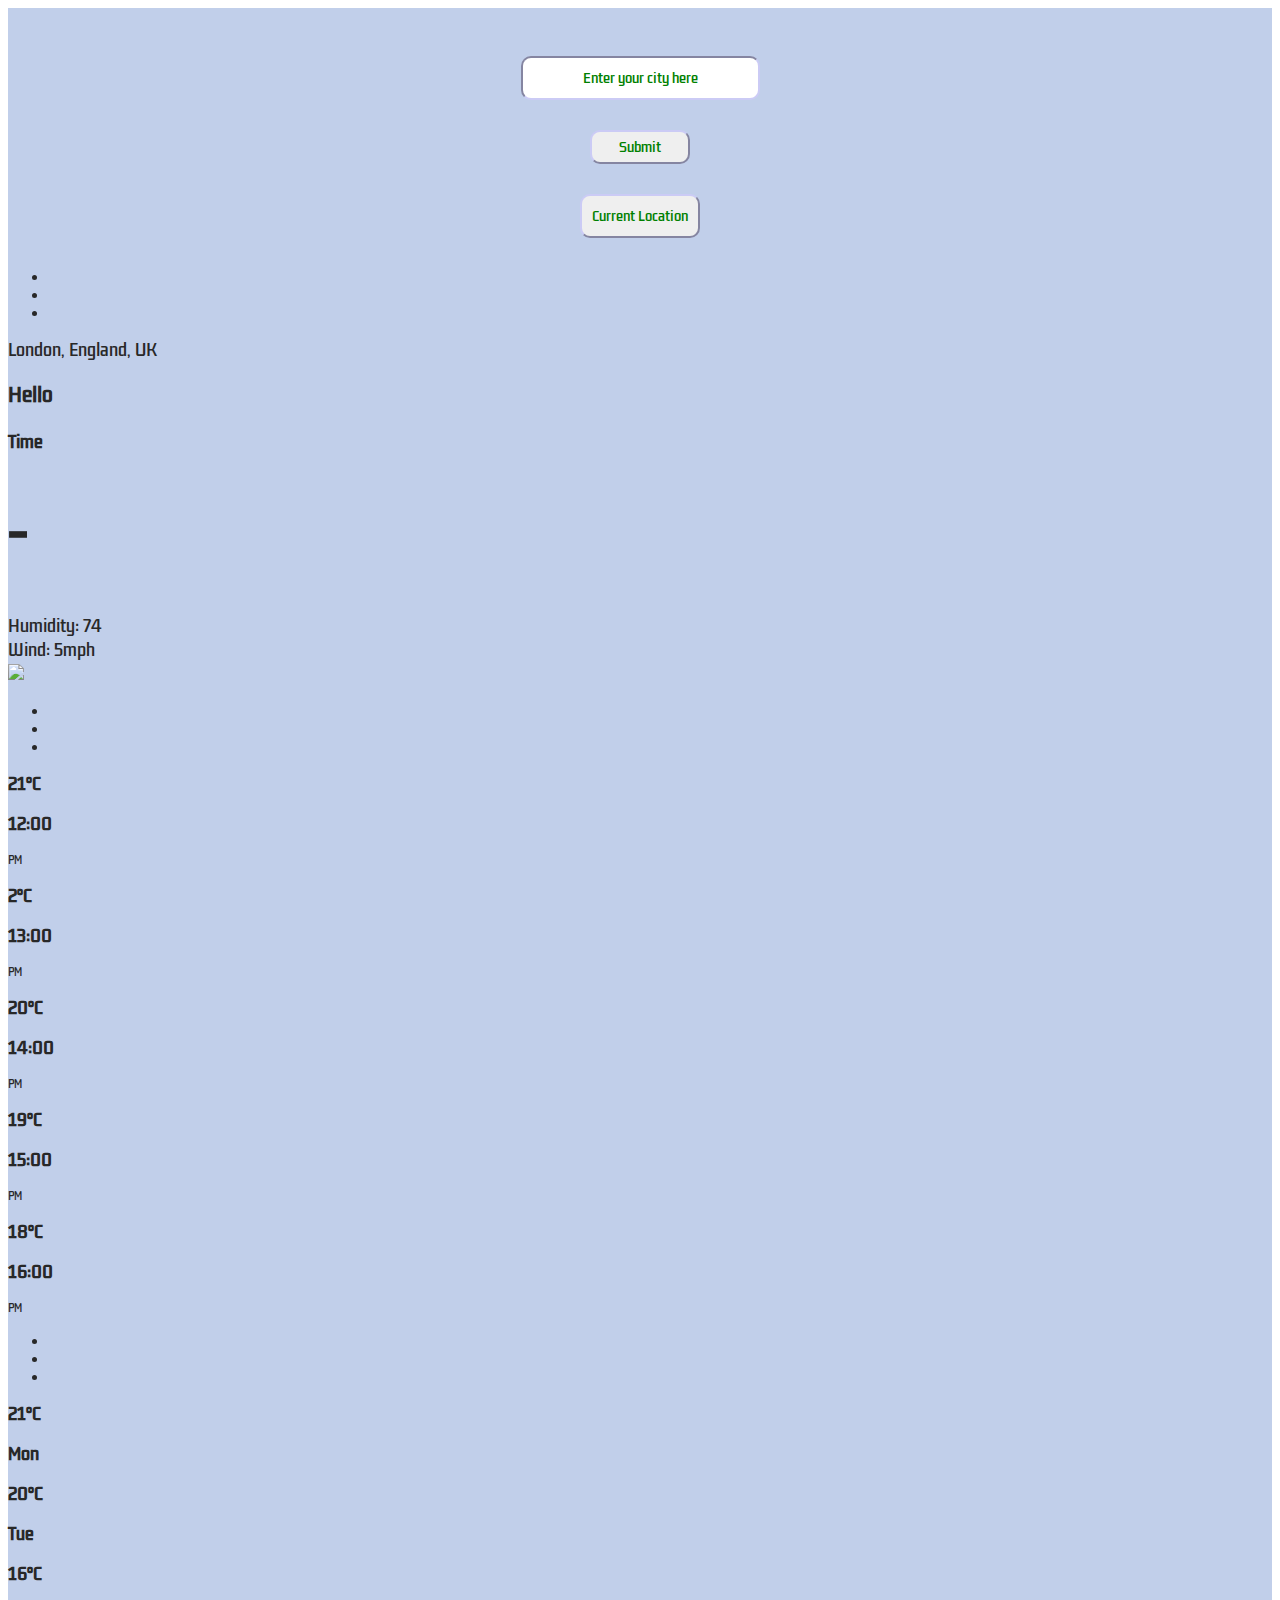
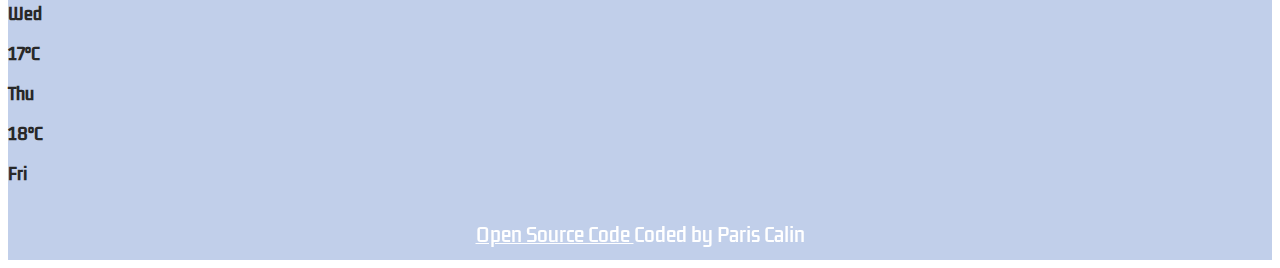
==== index.html @ 42c54b2b "Colour Update" ====
<!DOCTYPE html>
<html lang="en">
<head>
    <script src="https://cdn.jsdelivr.net/npm/axios/dist/axios.min.js"></script>
    <meta charset="UTF-8">
    <meta http-equiv="X-UA-Compatible" content="IE=edge">
    <meta name="viewport" content="width=device-width, initial-scale=1.0">
    <title>Document</title>
    <script src="https://kit.fontawesome.com/df0503a546.js" crossorigin="anonymous"></script>
    <link
      href="https://cdn.jsdelivr.net/npm/bootstrap@5.2.0-beta1/dist/css/bootstrap.min.css"
      rel="stylesheet"
      integrity="sha384-0evHe/X+R7YkIZDRvuzKMRqM+OrBnVFBL6DOitfPri4tjfHxaWutUpFmBp4vmVor"
      crossorigin="anonymous"
    />
    <link rel="preconnect" href="https://fonts.googleapis.com">
<link rel="preconnect" href="https://fonts.gstatic.com" crossorigin>
<link href="https://fonts.googleapis.com/css2?family=Kdam+Thmor+Pro&display=swap" rel="stylesheet">

</head>
<link rel="stylesheet" href="src/styles.css" />
<body></body>
    <section class="vh-100";></br>
        <form>
          <input type="text" 
          id="city-input"
           placeholder="Enter your city here"/> 
        <input type="submit"
        id="submit"
        value="Submit">

        </form>
        
        <input type="submit"
        id="current-location"
        value="Current Location">



        <video autoplay muted loop id="myVideo">
            <source src="media/cloudy-sky.mp4" type="video/mp4">
          </video>

        <div class="container py-500 h-100">   
          <div class="row d-flex justify-content-center align-items-center h-100";>
            <div class="col-md-9 col-lg-7 col-xl-5">
              <div class="card mb-4 gradient-custom" style="border-radius: 25px;">
                <div class="card-body p-4">
      
                  <div id="demo1" class="carousel slide" data-ride="carousel">
                    <!-- Indicators -->
                    <ul class="carousel-indicators mb-0">
                      <li data-target="#demo1" data-slide-to="0" class="active"></li>
                      <li data-target="#demo1" data-slide-to="1"></li>
                      <li data-target="#demo1" data-slide-to="2"></li>
                    </ul>
                    <!-- Carousel inner -->
                    <div class="carousel-inner">
                      <div class="carousel-item active">
                        <div class="d-flex justify-content-between mb-4 pb-2">
                          <div>
                            <p id="current-city"> London, England, UK</p>
                            <h3>Hello</h3>
                            <h4>Time</h4>
                            <h2 class="temperature">-</h2>
                        
 
                              <div> Humidity: <span id="humidity">74</span></br>
                                Wind: <span id = "wind">5</span>mph</span>
                              </div>
                            
                            
                          </div>
                          <div>
                            <img src="https://mdbcdn.b-cdn.net/img/Photos/new-templates/bootstrap-weather/ilu3.webp"
                              width="150px">
                          </div>
                        </div>
                      </div>
                    </div>
                  </div>
      
                </div>
              </div>
      
              <div class="card mb-4" style="border-radius: 25px;">
                <div class="card-body p-4">
      
                  <div id="demo2" class="carousel slide" data-ride="carousel">
                    <!-- Indicators -->
                    <ul class="carousel-indicators mb-0">
                      <li data-target="#demo2" data-slide-to="0"></li>
                      <li data-target="#demo2" data-slide-to="1" class="active"></li>
                      <li data-target="#demo2" data-slide-to="2"></li>
                    </ul>
                    <!-- Carousel inner -->
                    <div class="carousel-inner">
                      <div class="carousel-item active">
                        <div class="d-flex justify-content-around text-center mb-4 pb-3 pt-2">
                          <div class="flex-column">
                            <p class="small"><strong>21°C</strong></p>
                            <i class="fas fa-sun fa-2x mb-3" style="color: #ddd;"></i>
                            <p class="mb-0"><strong>12:00</strong></p>
                            <p class="mb-0 text-muted" style="font-size: .65rem;">PM</p>
                          </div>
                          <div class="flex-column">
                            <p class="small"><strong>2°C</strong></p>
                            <i class="fas fa-sun fa-2x mb-3" style="color: #ddd;"></i>
                            <p class="mb-0"><strong>13:00</strong></p>
                            <p class="mb-0 text-muted" style="font-size: .65rem;">PM</p>
                          </div>
                          <div class="flex-column">
                            <p class="small"><strong>20°C</strong></p>
                            <i class="fas fa-cloud fa-2x mb-3" style="color: #ddd;"></i>
                            <p class="mb-0"><strong>14:00</strong></p>
                            <p class="mb-0 text-muted" style="font-size: .65rem;">PM</p>
                          </div>
                          <div class="flex-column">
                            <p class="small"><strong>19°C</strong></p>
                            <i class="fas fa-cloud fa-2x mb-3" style="color: #ddd;"></i>
                            <p class="mb-0"><strong>15:00</strong></p>
                            <p class="mb-0 text-muted" style="font-size: .65rem;">PM</p>
                          </div>
                          <div class="flex-column">
                            <p class="small"><strong>18°C</strong></p>
                            <i class="fas fa-cloud-showers-heavy fa-2x mb-3" style="color: #ddd;"></i>
                            <p class="mb-0"><strong>16:00</strong></p>
                            <p class="mb-0 text-muted" style="font-size: .65rem;">PM</p>
                          </div>
                        </div>
                      </div>
                    </div>
                  </div>
      
                </div>
              </div>
      
              <div class="card" style="border-radius: 25px;">
                <div class="card-body p-4">
      
                  <div id="demo3" class="carousel slide" data-ride="carousel">
                    <!-- Indicators -->
                    <ul class="carousel-indicators mb-0">
                      <li data-target="#demo3" data-slide-to="0"></li>
                      <li data-target="#demo3" data-slide-to="1"></li>
                      <li data-target="#demo3" data-slide-to="2" class="active"></li>
                    </ul>
                    <!-- Carousel inner -->
                    <div class="carousel-inner">
                      <div class="carousel-item active">
                        <div class="d-flex justify-content-around text-center mb-4 pb-3 pt-2">
                          <div class="flex-column">
                            <p class="small"><strong>21°C</strong></p>
                            <i class="fas fa-sun fa-2x mb-3" style="color: #ddd;"></i>
                            <p class="mb-0"><strong>Mon</strong></p>
                          </div>
                          <div class="flex-column">
                            <p class="small"><strong>20°C</strong></p>
                            <i class="fas fa-sun fa-2x mb-3" style="color: #ddd;"></i>
                            <p class="mb-0"><strong>Tue</strong></p>
                          </div>
                          <div class="flex-column">
                            <p class="small"><strong>16°C</strong></p>
                            <i class="fas fa-cloud fa-2x mb-3" style="color: #ddd;"></i>
                            <p class="mb-0"><strong>Wed</strong></p>
                          </div>
                          <div class="flex-column">
                            <p class="small"><strong>17°C</strong></p>
                            <i class="fas fa-cloud fa-2x mb-3" style="color: #ddd;"></i>
                            <p class="mb-0"><strong>Thu</strong></p>
                          </div>
                          <div class="flex-column">
                            <p class="small"><strong>18°C</strong></p>
                            <i class="fas fa-cloud-showers-heavy fa-2x mb-3" style="color: #ddd;"></i>
                            <p class="mb-0"><strong>Fri</strong></p>
                          </div>
                        </div>
                      </div>
                    </div>
                  </div>
      
                </div>
              </div>
      
            </div>
          </div>
      
        </div></br>
        <footer><a class="open-source" href="https://github.com/parisdoescoding/Weather-app/commit/62700d6364c47e48e77ffabb951afa82d69f8135">Open Source Code </a>Coded by Paris Calin</footer>
    </section>
    <link rel="javascript" href="src/index.js" />
</body>
</html>
---- src/styles.css ----
input {
    display: block;
    padding: 10px;
    margin: 0 auto;
    border-color: rgb(203, 203, 245);
    border-radius: 10px;
    margin-top: 30px;
    z-index: 9999;
    position: relative;
    text-align: center;
    font-family: "Kdam Thmor Pro", sans-serif;
  }
  
  #current-location {
    display: block;
    position: center;
    border-radius: 10px;
    border-color: rgb(203, 203, 245);
    padding: 10px;
    margin-bottom: 30px;
    color: green;
  }
  
  ::placeholder {
    color: green;
  }
  .vh-100 {
    background-color: #c1cfea;
  }
  
  .row {
    color: #282828;
  }
  
  h2 {
    font-size: 50px;
  }
  
  #celcius {
    font-size: 20px;
  }
  
  #farenheit {
    font-size: 20px;
  }
  
  #submit {
    padding: 5px;
    margin-bottom: 20px;
    border-radius: 10px;
    border-color: rgb(203, 203, 245);
    width: 100px;
    color: green;
  }
  footer {
    display: block;
    margin: 0 auto;
    margin-top: 0px;
    z-index: 9999;
    position: relative;
    text-align: center;
    padding-bottom: 10px;
    color: white;
    font-size: larger;
    font-family: "Kdam Thmor Pro", sans-serif;
  }
  #myVideo {
    position: fixed;
    right: 0;
    bottom: 0;
    min-width: 100%;
    min-height: 100%;
  }
  
  .carousel-inner {
    font-family: "Kdam Thmor Pro", sans-serif;
  }
 .open-source {
   color: white;
 } 
 a:hover {
  color: red;
  transition: 2s;
}
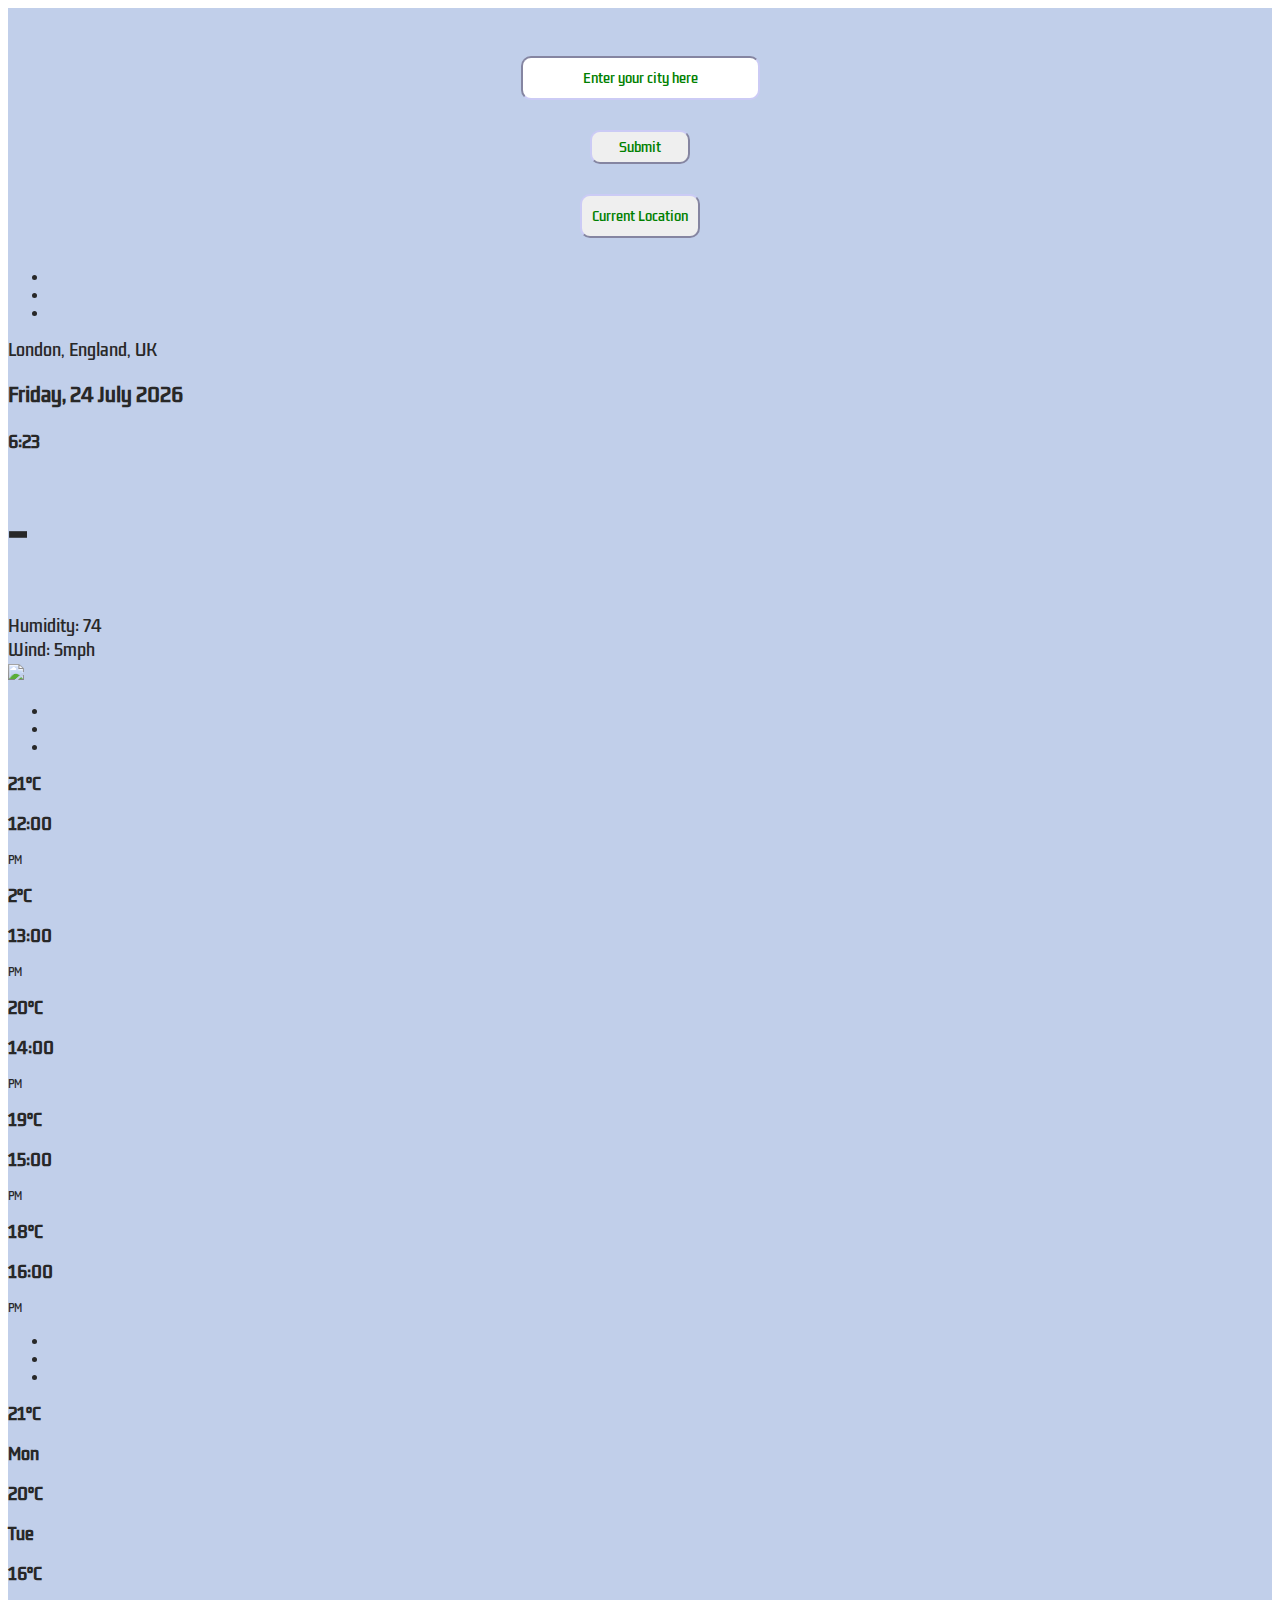
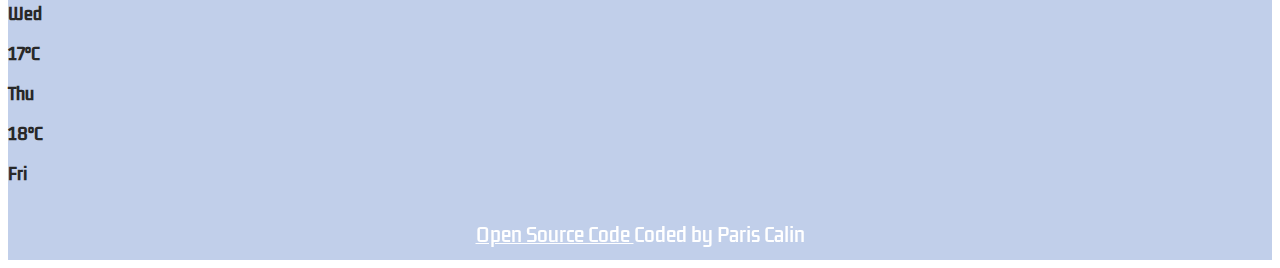
==== commit 03c5f372: "Updating JS location" ====
--- a/index.html
+++ b/index.html
@@ -73,7 +73,8 @@
                           </div>
                           <div>
                             <img src="https://mdbcdn.b-cdn.net/img/Photos/new-templates/bootstrap-weather/ilu3.webp"
-                              width="150px">
+                              width="150px"
+                              id="icon">
                           </div>
                         </div>
                       </div>
@@ -189,6 +190,7 @@
         <footer><a class="open-source" href="https://github.com/parisdoescoding/Weather-app/commit/62700d6364c47e48e77ffabb951afa82d69f8135">Open Source Code </a>Coded by Paris Calin</footer>
     </section>
     <link rel="javascript" href="src/index.js" />
+    <script src="src/index.js"></script>
 </body>
 </html>
 
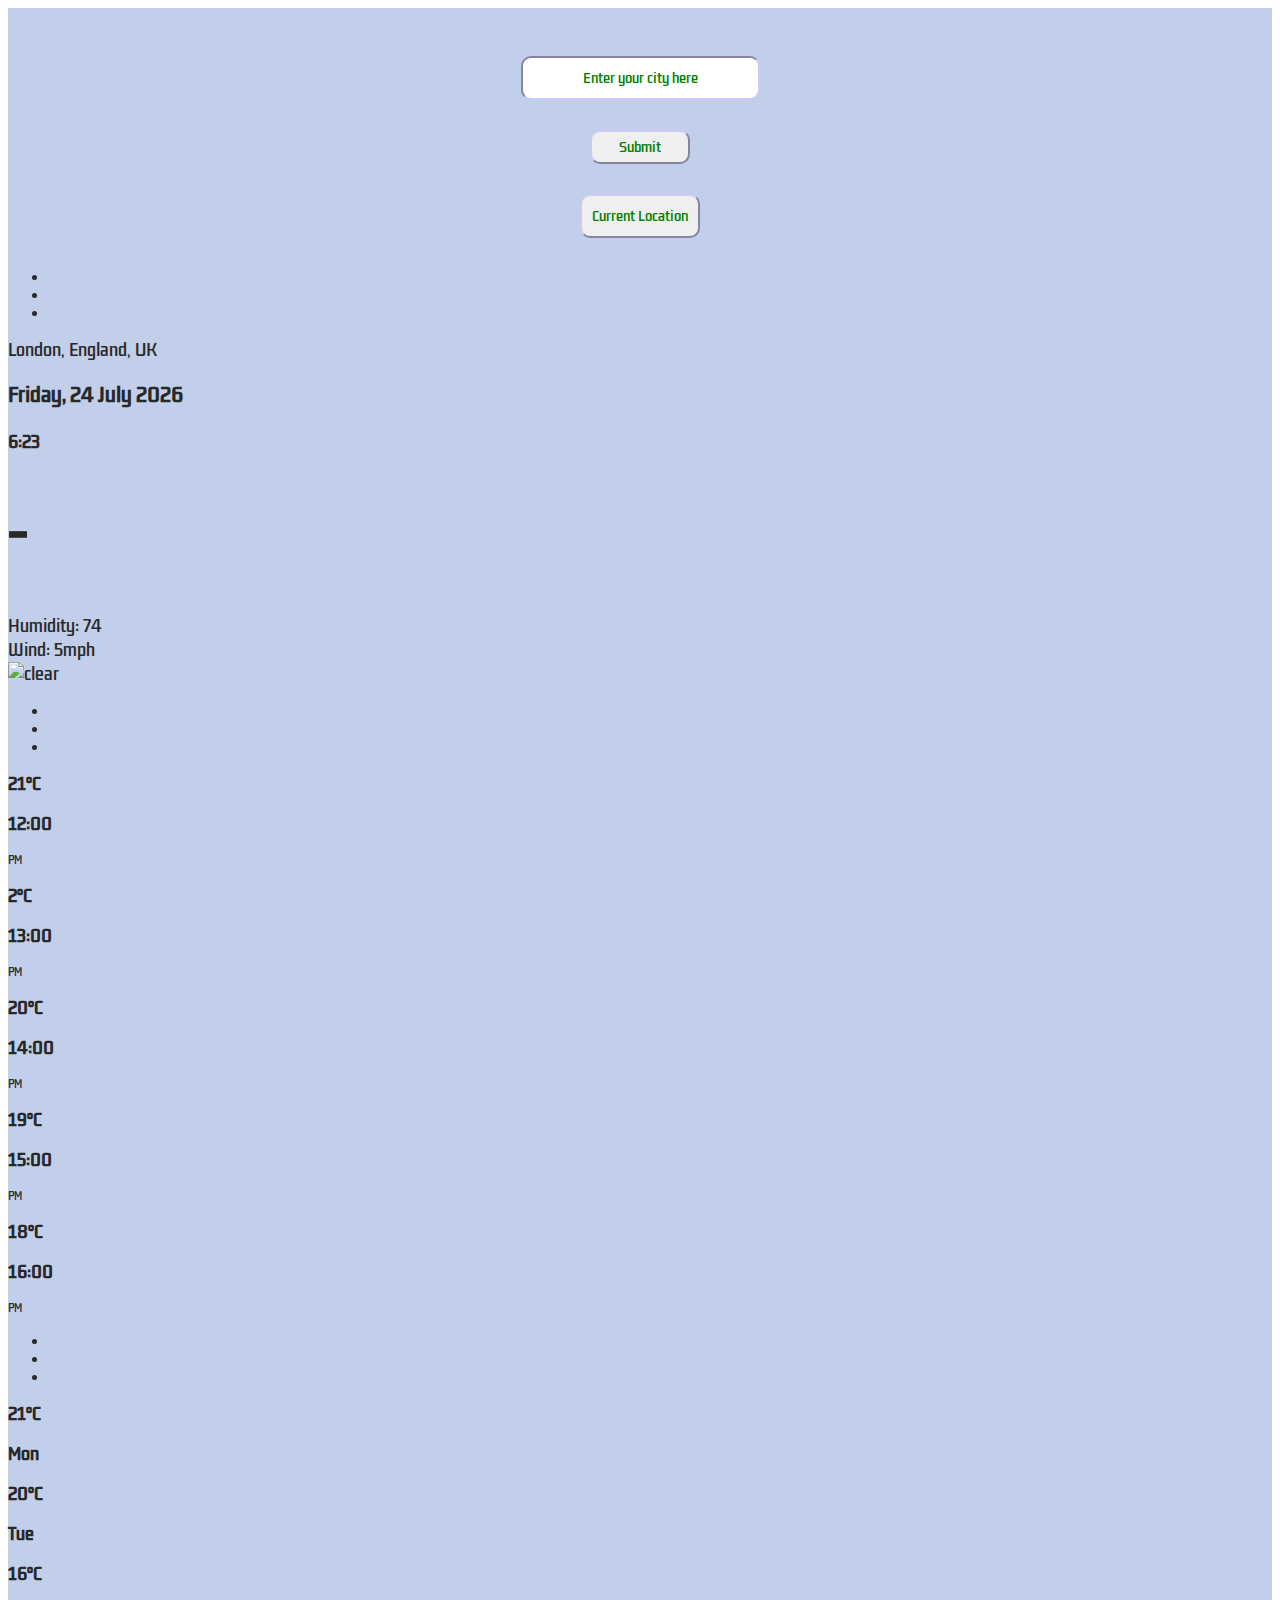
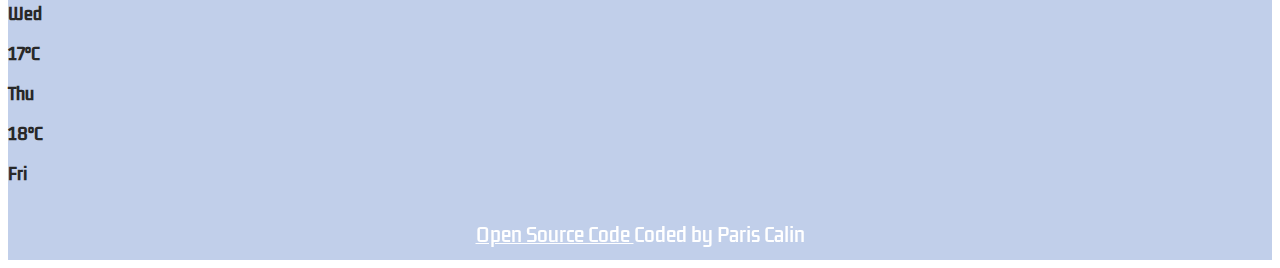
==== commit cc9250b9: "fixed icon issue" ====
--- a/index.html
+++ b/index.html
@@ -72,7 +72,8 @@
                             
                           </div>
                           <div>
-                            <img src="https://mdbcdn.b-cdn.net/img/Photos/new-templates/bootstrap-weather/ilu3.webp"
+                            <img src="https://ssl.gstatic.com/onebox/weather/64/sunny.png"
+                              alt="clear"
                               width="150px"
                               id="icon">
                           </div>
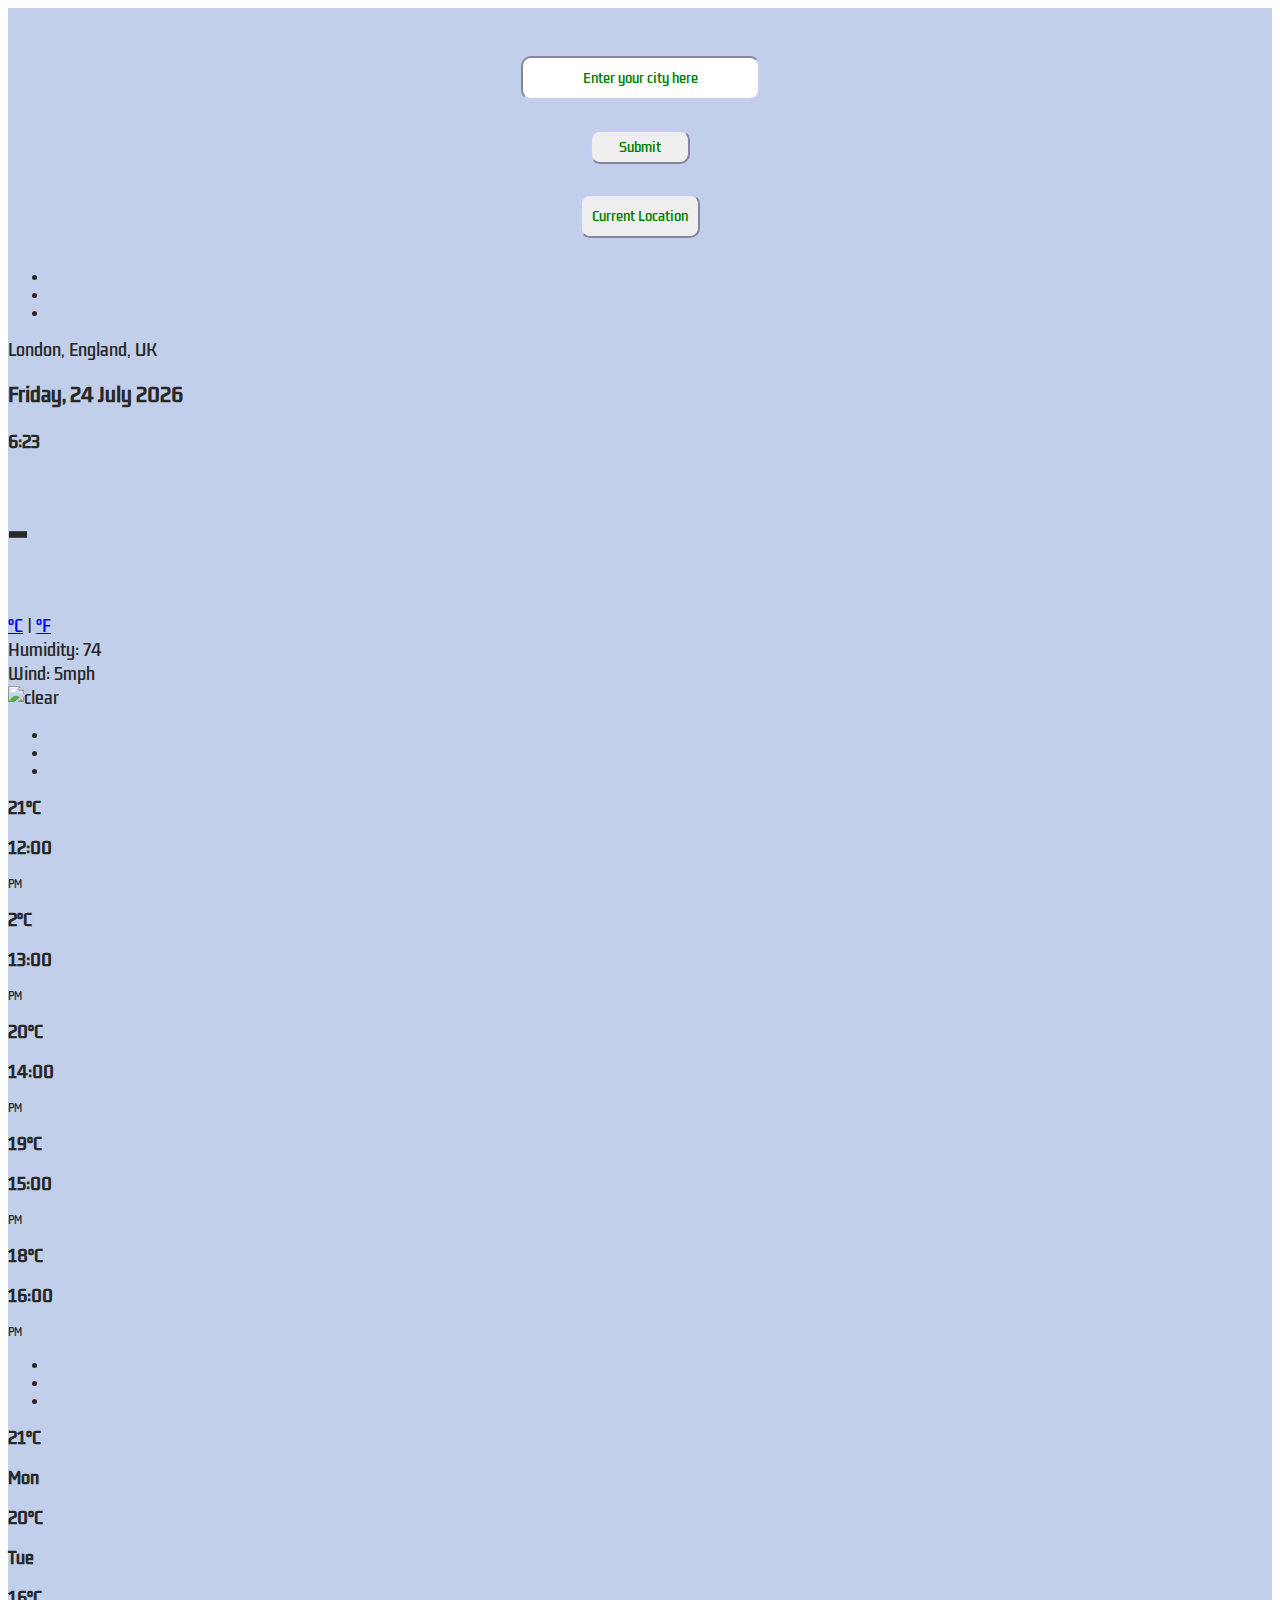
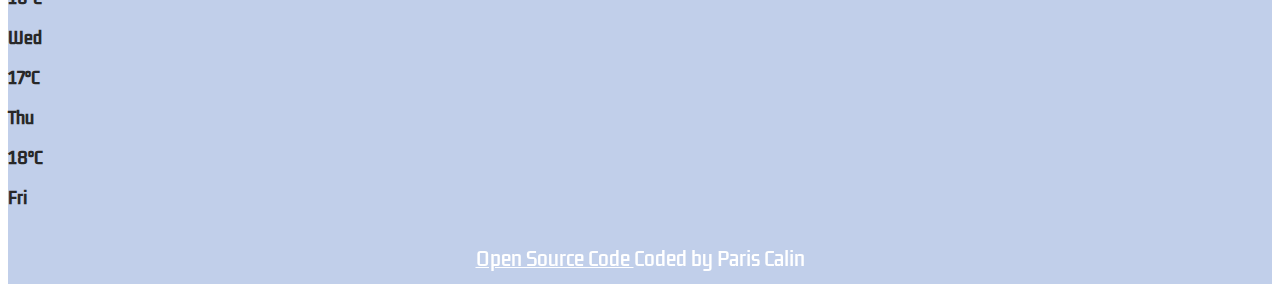
==== commit 869a290a: "Fixed the current location button and Fahrenheit" ====
--- a/index.html
+++ b/index.html
@@ -63,6 +63,11 @@
                             <h3>Hello</h3>
                             <h4>Time</h4>
                             <h2 class="temperature">-</h2>
+                            <span class="mainDegrees"></span>
+                            <span class="tempType">
+                              <a href="#" id="celcius-link" class="active">°C</a> |
+                              <a href="#" id="fahrenheit-link">°F</a>  
+                            </span>
                         
  
                               <div> Humidity: <span id="humidity">74</span></br>
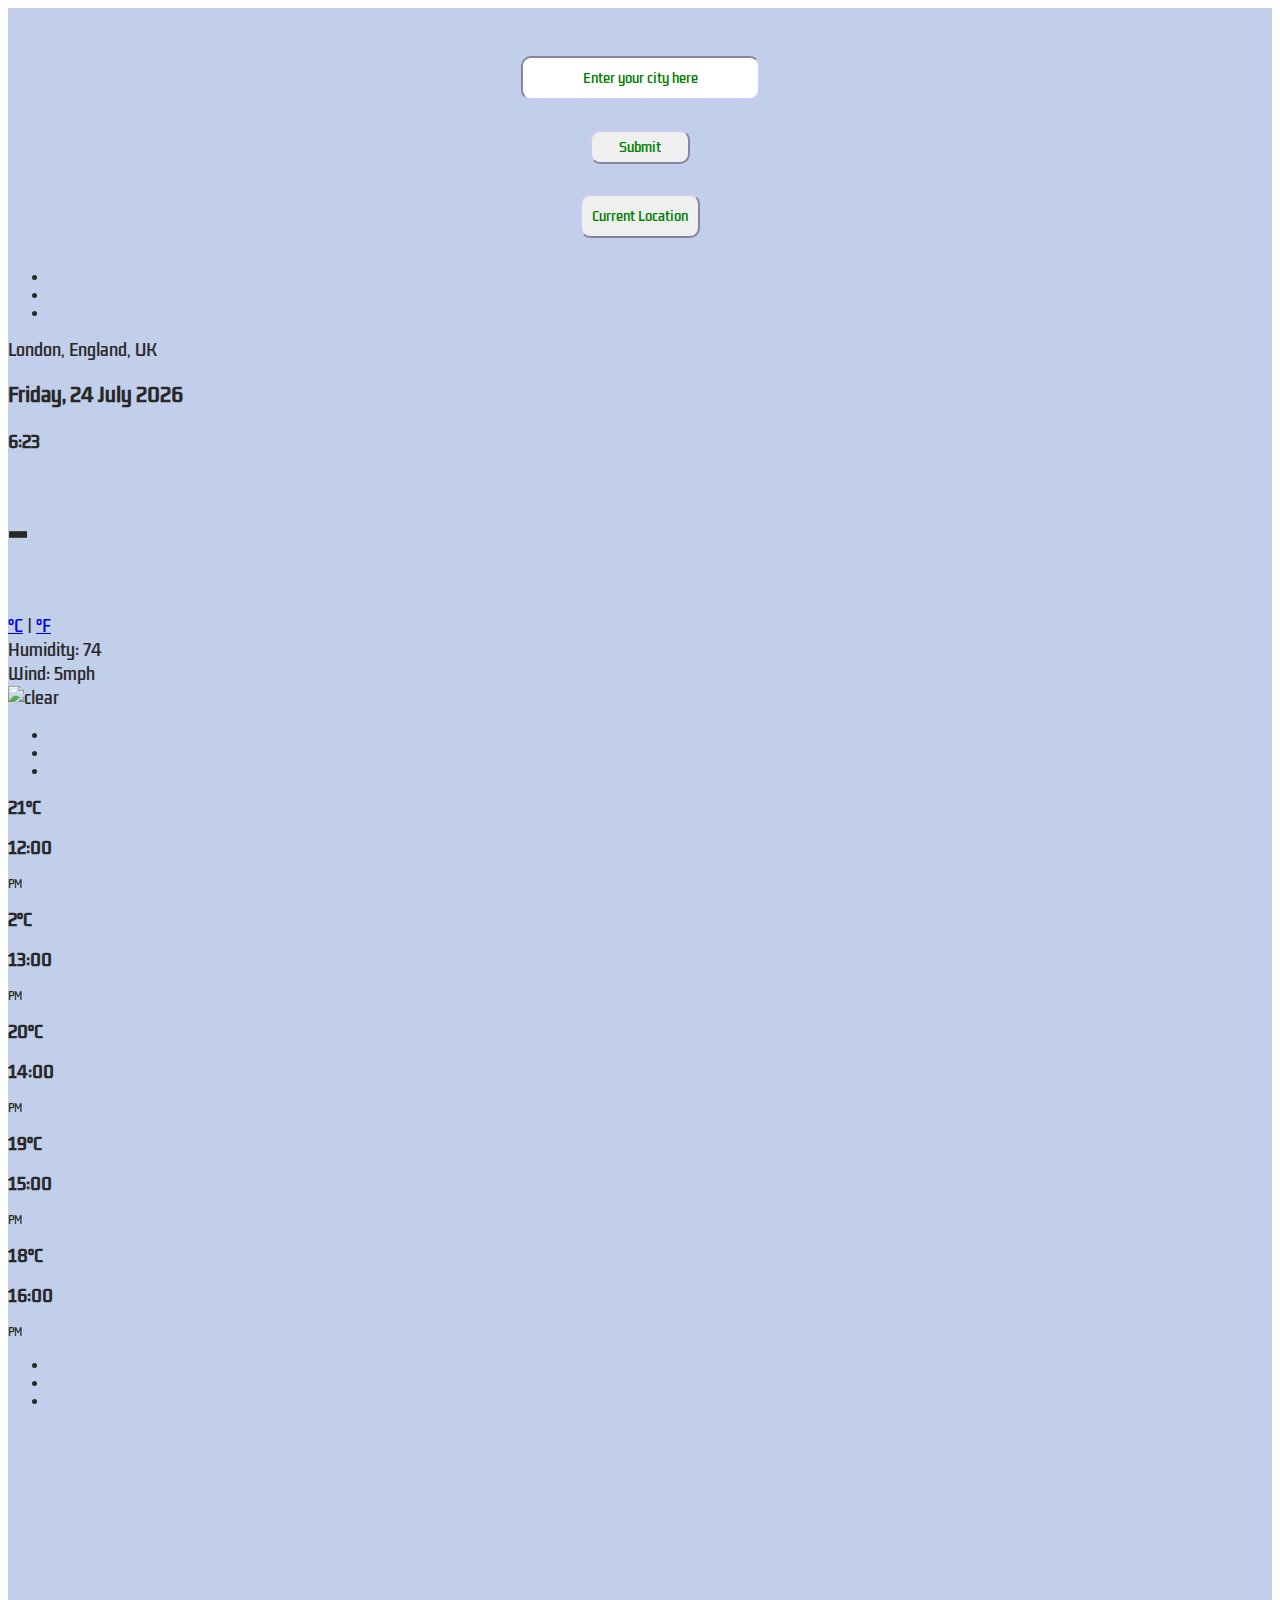
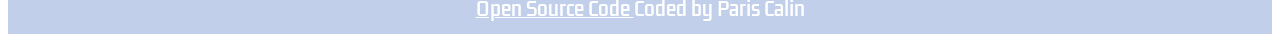
==== commit 282b92fc: "forecast" ====
--- a/index.html
+++ b/index.html
@@ -49,7 +49,7 @@
       
                   <div id="demo1" class="carousel slide" data-ride="carousel">
                     <!-- Indicators -->
-                    <ul class="carousel-indicators mb-0">
+                    <ul class="carousel-indicators weather-forecast-date">
                       <li data-target="#demo1" data-slide-to="0" class="active"></li>
                       <li data-target="#demo1" data-slide-to="1"></li>
                       <li data-target="#demo1" data-slide-to="2"></li>
@@ -89,50 +89,53 @@
       
                 </div>
               </div>
-      
+             
               <div class="card mb-4" style="border-radius: 25px;">
                 <div class="card-body p-4">
       
                   <div id="demo2" class="carousel slide" data-ride="carousel">
                     <!-- Indicators -->
-                    <ul class="carousel-indicators mb-0">
+                   <div class="weather-forecast" id="forecast"> 
+                    <ul class="carousel-indicators weather-forecast-date">
                       <li data-target="#demo2" data-slide-to="0"></li>
                       <li data-target="#demo2" data-slide-to="1" class="active"></li>
                       <li data-target="#demo2" data-slide-to="2"></li>
                     </ul>
+                  
                     <!-- Carousel inner -->
+                 
                     <div class="carousel-inner">
                       <div class="carousel-item active">
                         <div class="d-flex justify-content-around text-center mb-4 pb-3 pt-2">
                           <div class="flex-column">
-                            <p class="small"><strong>21°C</strong></p>
+                            <p class="weather-forecast-temperatures"><strong>21°C</strong></p>
                             <i class="fas fa-sun fa-2x mb-3" style="color: #ddd;"></i>
-                            <p class="mb-0"><strong>12:00</strong></p>
-                            <p class="mb-0 text-muted" style="font-size: .65rem;">PM</p>
+                            <p class="weather-forecast-date"><strong>12:00</strong></p>
+                            <p class="weather-forecast-date text-muted" style="font-size: .65rem;">PM</p>
                           </div>
                           <div class="flex-column">
-                            <p class="small"><strong>2°C</strong></p>
+                            <p class="weather-forecast-temperatures"><strong>2°C</strong></p>
                             <i class="fas fa-sun fa-2x mb-3" style="color: #ddd;"></i>
-                            <p class="mb-0"><strong>13:00</strong></p>
-                            <p class="mb-0 text-muted" style="font-size: .65rem;">PM</p>
+                            <p class="weather-forecast-date"><strong>13:00</strong></p>
+                            <p class="weather-forecast-date text-muted" style="font-size: .65rem;">PM</p>
                           </div>
                           <div class="flex-column">
-                            <p class="small"><strong>20°C</strong></p>
+                            <p class="weather-forecast-temperatures"><strong>20°C</strong></p>
                             <i class="fas fa-cloud fa-2x mb-3" style="color: #ddd;"></i>
-                            <p class="mb-0"><strong>14:00</strong></p>
-                            <p class="mb-0 text-muted" style="font-size: .65rem;">PM</p>
+                            <p class="weather-forecast-date"><strong>14:00</strong></p>
+                            <p class="weather-forecast-date text-muted" style="font-size: .65rem;">PM</p>
                           </div>
                           <div class="flex-column">
-                            <p class="small"><strong>19°C</strong></p>
+                            <p class="weather-forecast-temperatures"><strong>19°C</strong></p>
                             <i class="fas fa-cloud fa-2x mb-3" style="color: #ddd;"></i>
-                            <p class="mb-0"><strong>15:00</strong></p>
-                            <p class="mb-0 text-muted" style="font-size: .65rem;">PM</p>
+                            <p class="weather-forecast-date"><strong>15:00</strong></p>
+                            <p class="weather-forecast-date text-muted" style="font-size: .65rem;">PM</p>
                           </div>
                           <div class="flex-column">
-                            <p class="small"><strong>18°C</strong></p>
+                            <p class="weather-forecast-temperatures"><strong>18°C</strong></p>
                             <i class="fas fa-cloud-showers-heavy fa-2x mb-3" style="color: #ddd;"></i>
-                            <p class="mb-0"><strong>16:00</strong></p>
-                            <p class="mb-0 text-muted" style="font-size: .65rem;">PM</p>
+                            <p class="weather-forecast-date"><strong>16:00</strong></p>
+                            <p class="weather-forecast-date text-muted" style="font-size: .65rem;">PM</p>
                           </div>
                         </div>
                       </div>
@@ -141,49 +144,23 @@
       
                 </div>
               </div>
+              </div>
       
               <div class="card" style="border-radius: 25px;">
                 <div class="card-body p-4">
+
+                  
       
                   <div id="demo3" class="carousel slide" data-ride="carousel">
                     <!-- Indicators -->
-                    <ul class="carousel-indicators mb-0">
+                    <ul class="carousel-indicators weather-forecast-date">
                       <li data-target="#demo3" data-slide-to="0"></li>
                       <li data-target="#demo3" data-slide-to="1"></li>
                       <li data-target="#demo3" data-slide-to="2" class="active"></li>
                     </ul>
                     <!-- Carousel inner -->
-                    <div class="carousel-inner">
-                      <div class="carousel-item active">
-                        <div class="d-flex justify-content-around text-center mb-4 pb-3 pt-2">
-                          <div class="flex-column">
-                            <p class="small"><strong>21°C</strong></p>
-                            <i class="fas fa-sun fa-2x mb-3" style="color: #ddd;"></i>
-                            <p class="mb-0"><strong>Mon</strong></p>
-                          </div>
-                          <div class="flex-column">
-                            <p class="small"><strong>20°C</strong></p>
-                            <i class="fas fa-sun fa-2x mb-3" style="color: #ddd;"></i>
-                            <p class="mb-0"><strong>Tue</strong></p>
-                          </div>
-                          <div class="flex-column">
-                            <p class="small"><strong>16°C</strong></p>
-                            <i class="fas fa-cloud fa-2x mb-3" style="color: #ddd;"></i>
-                            <p class="mb-0"><strong>Wed</strong></p>
-                          </div>
-                          <div class="flex-column">
-                            <p class="small"><strong>17°C</strong></p>
-                            <i class="fas fa-cloud fa-2x mb-3" style="color: #ddd;"></i>
-                            <p class="mb-0"><strong>Thu</strong></p>
-                          </div>
-                          <div class="flex-column">
-                            <p class="small"><strong>18°C</strong></p>
-                            <i class="fas fa-cloud-showers-heavy fa-2x mb-3" style="color: #ddd;"></i>
-                            <p class="mb-0"><strong>Fri</strong></p>
-                          </div>
-                        </div>
-                      </div>
-                    </div>
+                 
+
                   </div>
       
                 </div>
@@ -191,6 +168,7 @@
       
             </div>
           </div>
+        </div>
       
         </div></br>
         <footer><a class="open-source" href="https://github.com/parisdoescoding/Weather-app/commit/62700d6364c47e48e77ffabb951afa82d69f8135">Open Source Code </a>Coded by Paris Calin</footer>
--- a/src/styles.css
+++ b/src/styles.css
@@ -81,4 +81,8 @@
  a:hover {
   color: red;
   transition: 2s;
+}
+
+footer{
+  padding-top: 150px;
 }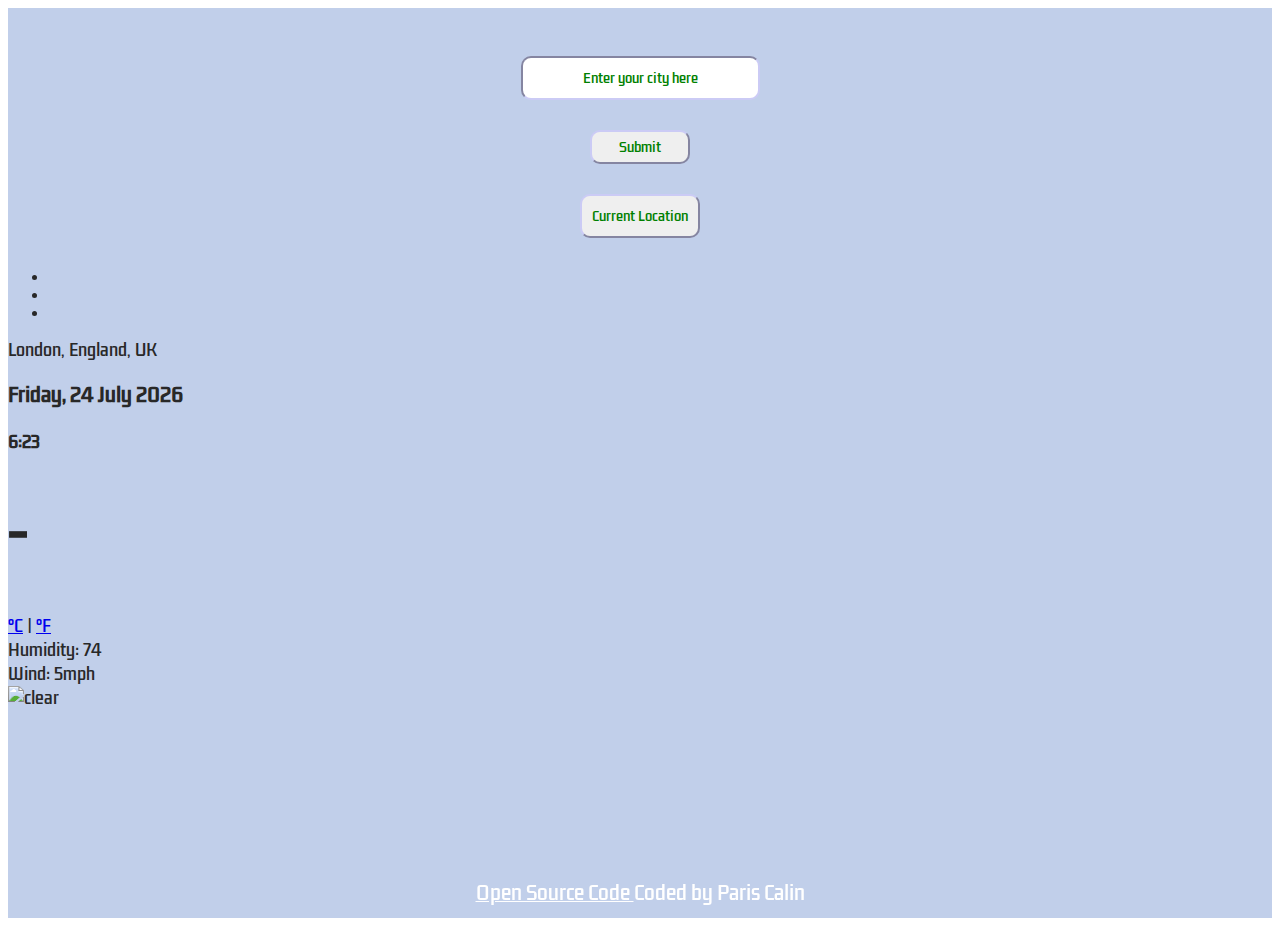
==== commit e78541c6: "Further updates to the Forecast" ====
--- a/index.html
+++ b/index.html
@@ -89,86 +89,8 @@
       
                 </div>
               </div>
-             
-              <div class="card mb-4" style="border-radius: 25px;">
-                <div class="card-body p-4">
       
-                  <div id="demo2" class="carousel slide" data-ride="carousel">
-                    <!-- Indicators -->
-                   <div class="weather-forecast" id="forecast"> 
-                    <ul class="carousel-indicators weather-forecast-date">
-                      <li data-target="#demo2" data-slide-to="0"></li>
-                      <li data-target="#demo2" data-slide-to="1" class="active"></li>
-                      <li data-target="#demo2" data-slide-to="2"></li>
-                    </ul>
-                  
-                    <!-- Carousel inner -->
-                 
-                    <div class="carousel-inner">
-                      <div class="carousel-item active">
-                        <div class="d-flex justify-content-around text-center mb-4 pb-3 pt-2">
-                          <div class="flex-column">
-                            <p class="weather-forecast-temperatures"><strong>21°C</strong></p>
-                            <i class="fas fa-sun fa-2x mb-3" style="color: #ddd;"></i>
-                            <p class="weather-forecast-date"><strong>12:00</strong></p>
-                            <p class="weather-forecast-date text-muted" style="font-size: .65rem;">PM</p>
-                          </div>
-                          <div class="flex-column">
-                            <p class="weather-forecast-temperatures"><strong>2°C</strong></p>
-                            <i class="fas fa-sun fa-2x mb-3" style="color: #ddd;"></i>
-                            <p class="weather-forecast-date"><strong>13:00</strong></p>
-                            <p class="weather-forecast-date text-muted" style="font-size: .65rem;">PM</p>
-                          </div>
-                          <div class="flex-column">
-                            <p class="weather-forecast-temperatures"><strong>20°C</strong></p>
-                            <i class="fas fa-cloud fa-2x mb-3" style="color: #ddd;"></i>
-                            <p class="weather-forecast-date"><strong>14:00</strong></p>
-                            <p class="weather-forecast-date text-muted" style="font-size: .65rem;">PM</p>
-                          </div>
-                          <div class="flex-column">
-                            <p class="weather-forecast-temperatures"><strong>19°C</strong></p>
-                            <i class="fas fa-cloud fa-2x mb-3" style="color: #ddd;"></i>
-                            <p class="weather-forecast-date"><strong>15:00</strong></p>
-                            <p class="weather-forecast-date text-muted" style="font-size: .65rem;">PM</p>
-                          </div>
-                          <div class="flex-column">
-                            <p class="weather-forecast-temperatures"><strong>18°C</strong></p>
-                            <i class="fas fa-cloud-showers-heavy fa-2x mb-3" style="color: #ddd;"></i>
-                            <p class="weather-forecast-date"><strong>16:00</strong></p>
-                            <p class="weather-forecast-date text-muted" style="font-size: .65rem;">PM</p>
-                          </div>
-                        </div>
-                      </div>
-                    </div>
-                  </div>
-      
-                </div>
-              </div>
-              </div>
-      
-              <div class="card" style="border-radius: 25px;">
-                <div class="card-body p-4">
-
-                  
-      
-                  <div id="demo3" class="carousel slide" data-ride="carousel">
-                    <!-- Indicators -->
-                    <ul class="carousel-indicators weather-forecast-date">
-                      <li data-target="#demo3" data-slide-to="0"></li>
-                      <li data-target="#demo3" data-slide-to="1"></li>
-                      <li data-target="#demo3" data-slide-to="2" class="active"></li>
-                    </ul>
-                    <!-- Carousel inner -->
-                 
-
-                  </div>
-      
-                </div>
-              </div>
-      
-            </div>
-          </div>
-        </div>
+          <div class="weather-forecast" id="forecast"></div>
       
         </div></br>
         <footer><a class="open-source" href="https://github.com/parisdoescoding/Weather-app/commit/62700d6364c47e48e77ffabb951afa82d69f8135">Open Source Code </a>Coded by Paris Calin</footer>
